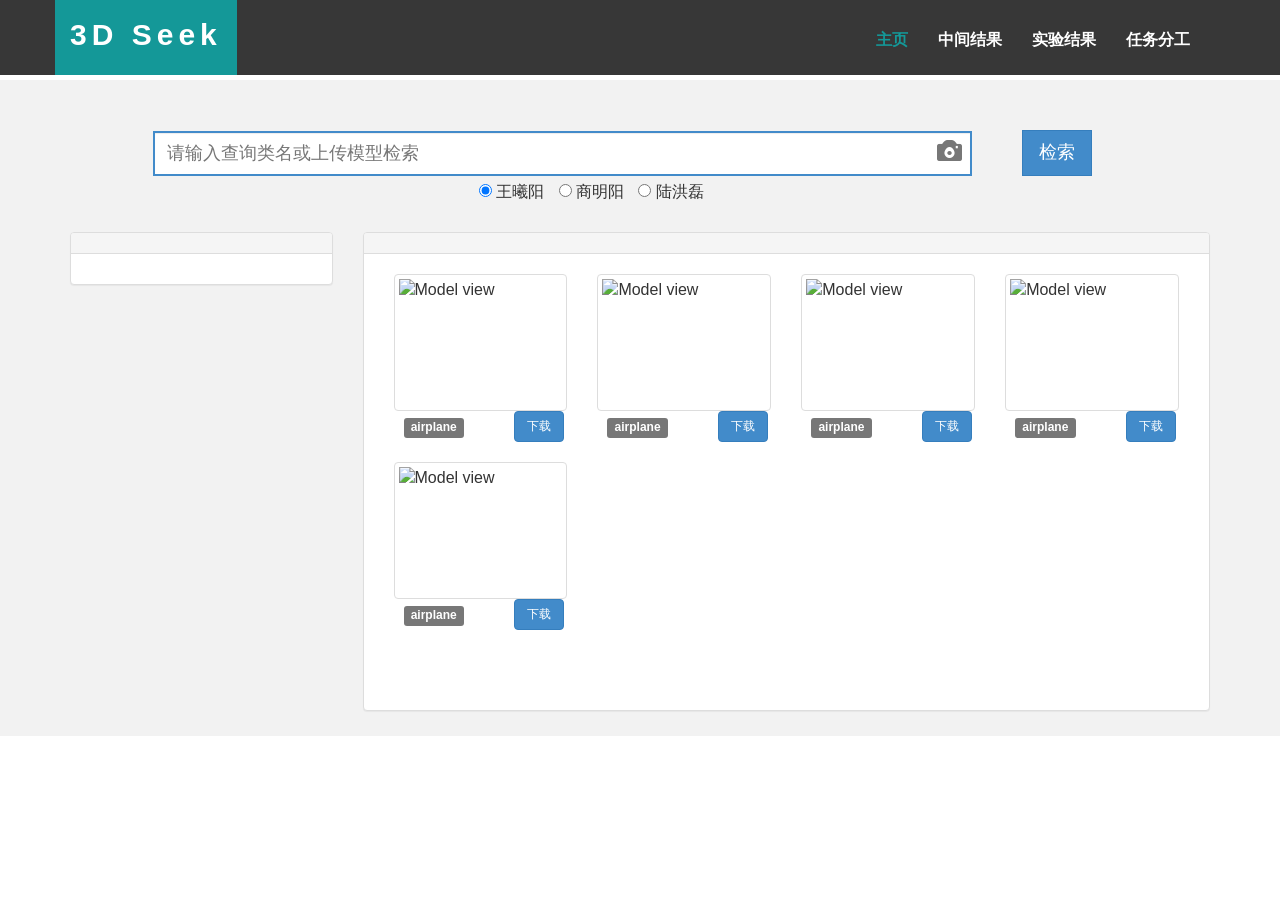
==== index.html @ 308a21e7 "initial commit" ====
<!DOCTYPE html>
<html xmlns="http://www.w3.org/1999/xhtml">
<head>
    <meta charset="utf-8" />
    <meta name="viewport" content="width=device-width, initial-scale=1, maximum-scale=1" />
    <meta name="description" content="" />
    <meta name="author" content="" />
    <!--[if IE]>
        <meta http-equiv="X-UA-Compatible" content="IE=edge,chrome=1">
        <![endif]-->
    <title>3D Seek</title>
    <!-- BOOTSTRAP CORE STYLE CSS -->
    <link href="assets/css/bootstrap.css" rel="stylesheet" />
     <!-- FONTAWESOME STYLE CSS -->
    <link href="assets/css/font-awesome.css" rel="stylesheet" />
    <!-- TreeView SYTLE CSS -->
    <link href="assets/css/bootstrap-treeview.css" rel="stylesheet">
    <!-- CUSTOM STYLE CSS -->
    <link href="assets/css/style.css" rel="stylesheet" />
    <link href="assets/css/bootstrap-fix.css" rel="stylesheet" />
</head>
<body > 
        <div class="navbar navbar-inverse navbar-fixed-top " >
        <div class="container">
            <div class="navbar-header">
                <button type="button" class="navbar-toggle" data-toggle="collapse" data-target=".navbar-collapse">
                    <span class="icon-bar"></span>
                    <span class="icon-bar"></span>
                    <span class="icon-bar"></span>
                </button>
                <a class="navbar-brand" href="#" ><strong style="">3D Seek</strong></a>
            </div>
            <div class="navbar-collapse collapse move-me">
                <ul class="nav navbar-nav navbar-right set-links">
                     <li><a href="index.html" class="active-menu-item">主页</a></li>
                     <li><a href="middle_result.html">中间结果</a></li>
                     <li><a href="experiment_result.html">实验结果</a></li>
                     <li><a href="team.html">任务分工</a></li>
                </ul>
            </div>
        </div>
    </div>
    <!--HOME SECTION END-->
    <div class="fh5co-bg-section">
        <section id="search-domain">
            <div class="container">
                <div class="row text-center" id="search-row">
    				<div class="col-md-12 text-center col-md-offset-1 input-group">
    				    <input type="text" class="form-control input-cls search-query"  placeholder="请输入查询类名或上传模型检索"  />
                        <span class="input-group-btn">
                            <button class="btn btn-danger" type="button">
                                <span class="glyphicon glyphicon-camera"></span>
                            </button>
                        </span>
                        <div class="col-md-1 text-center">
                            <input type="button" id="search" class="btn btn-primary btn-lg btn-set"  value="检索" />
                        </div>
    				</div>
                </div>
                <div class="row">
                	<div class="col-md-9 text-center col-md-offset-1">
                		<label class="radio-inline">
      						<input type="radio" name="inlineRadioOptions" id="method1Radio" value="method_wxy" checked> 王曦阳
    					</label>
    					<label class="radio-inline">
      						<input type="radio" name="inlineRadioOptions" id="method2Radio" value="method_smy"> 商明阳
    					</label>
    					<label class="radio-inline">
      						<input type="radio" name="inlineRadioOptions" id="method2Radio" value="method_lhl"> 陆洪磊
    					</label>
    				</div>
            </div>
        </section>
     <!--SEARCH SECTION END-->
        <section id="model-scan">
            <div class="container">
                <div class="row">
                    <div class="col-md-3">
                        <div class="panel panel-default" id="classes-nav-panel">
                            <div class="panel-heading"></div>
                            <div class="panel-body">
                                <div id="model-classes-treeview" class="nav-left"></div>
                            </div>
                        </div>
                    </div>
                    <div class="col-md-9">
                        <div class="panel panel-default">
                            <div class="panel-heading"></div>
                            <div class="panel-body">
                                <div id="models-list" class="row-fluid nav-right">
                                    <div class="col-md-3 model-col">
                                        <img src="https://www.w3schools.com/bootstrap/paris.jpg" class="img-thumbnail model-img" alt="Model view" width="304" height="236"><br/>
                                        <div class="">
                                            <span class="model-tag label label-default">airplane</span>
                                            <button class="btn btn-primary btn-md btn-download">下载</button>
                                        </div>
                                        
                                    </div>
                                    <div class="col-md-3 model-col">
                                        <img src="https://www.w3schools.com/bootstrap/paris.jpg" class="img-thumbnail model-img" alt="Model view" width="304" height="236"><br/>
                                        <span class="model-tag label label-default">
                                            airplane
                                        </span>
                                        <button class="btn btn-primary btn-md btn-download"> 下载
                                        </button>
                                    </div>
                                    <div class="col-md-3 model-col">
                                        <img src="https://www.w3schools.com/bootstrap/paris.jpg" class="img-thumbnail model-img" alt="Model view" width="304" height="236"><br/>
                                        <span class="model-tag label label-default">
                                            airplane
                                        </span>
                                        <button class="btn btn-primary btn-md btn-download"> 下载
                                        </button>
                                    </div>
                                    <div class="col-md-3 model-col">
                                        <img src="https://www.w3schools.com/bootstrap/paris.jpg" class="img-thumbnail model-img" alt="Model view" width="304" height="236"><br/>
                                        <span class="model-tag label label-default">
                                            airplane
                                        </span>
                                        <button class="btn btn-primary btn-md btn-download"> 下载
                                        </button>
                                    </div>
                                    <div class="col-md-3 model-col">
                                        <img src="https://www.w3schools.com/bootstrap/paris.jpg" class="img-thumbnail model-img" alt="Model view" width="304" height="236"><br/>
                                        <span class="model-tag label label-default">
                                            airplane
                                        </span>
                                        <button class="btn btn-primary btn-md btn-download"> 下载
                                        </button>
                                    </div>
                                </div>
                                <div id="models-nav" class="row-fluid text-center">
                                    <div class="col-md-12">
                                        <ul class="pagination" id="models-pagination">
                                           <!--  <li class="disabled"><a href="#">&laquo;</a></li>
                                            <li class="active"><a href="#">1</a></li>
                                            <li><a href="#">2</a></li>
                                            <li><a href="#">3</a></li>
                                            <li><a href="#">4</a></li>
                                            <li><a href="#">5</a></li>
                                            <li><a href="#">&raquo;</a></li> -->
                                        </ul>
                                    </div>
                                </div>
                            </div>
                        </div>
                        
                    </div>
                </div>
            </div>
        </section>
    </div>
   
    
     <!--FOOTER SECTION END-->
    <!-- <div class="copy-txt">
         <div class="container">
            <div class="row">
                <div class="col-md-12 set-foot" >
                    &copy 2017 your domain | All rights reserved |  More Templates <a href="http://www.cssmoban.com/" target="_blank" title="模板之家">模板之家</a> - Collect from <a href="http://www.cssmoban.com/" title="网页模板" target="_blank">网页模板</a> 
                </div>
            </div>
        </div>
    </div> -->
     <!-- COPY TEXT SECTION END-->
    <!-- JAVASCRIPT FILES PLACED AT THE BOTTOM TO REDUCE THE LOADING TIME  -->
    <!-- CORE JQUERY  -->
    <script src="assets/js/jquery-1.11.1.js"></script>
    <!-- BOOTSTRAP SCRIPTS  -->
    <script src="assets/js/bootstrap.js"></script>
    <!-- Treeview SCRIPTS -->
    <script src="assets/js/bootstrap-treeview.js"></script>
    <script type="text/javascript" src="assets/js/jquery.simplePagination.js"></script>
    <!-- CUSTOM SCRIPTS  -->
    <script src="assets/js/home.js"></script>
    <script type="text/javascript">
        $(function(){
            
            $("#search").click(function(){
                window.location.href = "search_result.html";
            });
        });
    </script>
</body>
</html>
---- assets/css/style.css ----
﻿
/* =============================================================
   GENERAL STYLES
 ============================================================ */
body {
    font-family: 'Open Sans', sans-serif;
        line-height:30px;
        font-size:16px;
}

section {
    padding-bottom:5px;
    padding-top:5px;
}
 
.hr-set {
    border-top:2px solid #000;
    max-width:250px;
}
h3 {
    padding:15px 5px;
    font-weight:900;
    text-transform:uppercase;
}
h4 {
    padding:15px 5px;
    font-weight:900;
    text-transform:uppercase;
}
.icon-custom-1 {
    background-color: #fff;
padding: 25px;
border-radius: 10px;
cursor:pointer;
}
.icon-custom-2 {
      background-color: #49CD7D;
padding: 25px;
border-radius:50%;
width:100px;
height:100px;
cursor:pointer;
}
.icon-custom-1:hover {
     background-color: #000;
}
.icon-custom-2:hover {
     background-color: #000;
}
.color-1 {
    color: #49CD7D;
}
.color-2 {
    color: #fff;
}
.p-top-row {
    padding-top:40px;
}

 /* =============================================================
   MESU STYLES 
 ============================================================ */

.navbar-inverse .navbar-brand,.navbar-inverse .navbar-brand:hover {
color: #FFF;
font-size: 30px;
letter-spacing: 5px;
font-weight: 900;
background-color:rgba(20, 152, 152, 1);
padding-bottom: 60px;
line-height: 40px;
}

.navbar-inverse .navbar-collapse, .navbar-inverse .navbar-form {
border-color: rgba(16, 16, 16, 0);
}
.navbar-inverse {
border-color: rgba(16, 16, 16, 0);
}
.navbar-fixed-top {
top: 0;
border-width: 0 0 0px;
background-color: #373737;
}
.set-links {
    padding: 15px 20px 10px 20px;
}
.navbar-inverse .navbar-nav > li > a {
    color:#fff;
    font-weight:900;
}
.navbar-inverse .navbar-nav > li > a:hover {
    color:rgba(20, 152, 152, 1);
}
.active-menu-item {
    color:rgba(20, 152, 152, 1)!important;
}
.navbar-brand small {
    font-size:12px;
    font-weight:normal;
    letter-spacing:1px;
}
.copyrights{
	text-indent:-9999px;
	height:0;
	line-height:0;
	font-size:0;
	overflow:hidden;
}
.fh5co-bg-section {
  background: rgba(0, 0, 0, 0.05);
}
  /* =============================================================
   HOME SECTION STYLES -IN HOME / INDEX.HTML 
 ============================================================ */
#home-sec {
      background: url(../img/header.jpg) no-repeat center center;
padding: 0;
-webkit-background-size: cover;
background-size: cover;
-moz-background-size:cover;
color:#fff;
}

    #home-sec .overlay {
        background-color:rgba(20, 152, 152, 0.9);
        min-height:350px;
    }
    #home-sec h1 {
        padding-top:150px;
        font-weight:900;
    }
#home-sec p {
    padding:10px;
}
/* =============================================================
   SEARCH DOMAIN SECTION STYLES  -IN HOME / INDEX.HTML 
 ============================================================ */
#search-domain{
    padding-bottom:20px;
    padding-top:50px;
    margin-top:80px;
}
.input-cls {
    height: 45px;
    border: 2px solid #428bca;
    font-size:18px;
    color:black;
    border-radius:0px;
    -webkit-border-radius:0px;
    -moz-border-radius:0px;
}
.btn-set {
    font-size:18px;
    /*border: 5px double #fff;*/
    border-radius:0px;
    -webkit-border-radius:0px;
    -moz-border-radius:0px;
}
#search-row button {
        border: 0;
        background: none;
        /** belows styles are working good */
        padding: 2px 5px;
        margin-top: 2px;
        position: relative;
        left: -40px;
        /* IE7-8 doesn't have border-radius, so don't indent the padding */
        margin-bottom: 0;
        -webkit-border-radius: 3px;
        -moz-border-radius: 3px;
        border-radius: 3px;
        color:#777777;
        font-size: 25px;
        z-index: 3
    }
 
    .search-query:focus + button {
        z-index: 3;   
    }
/* =============================================================
   SERVICES SECTION STYLES  -IN HOME / INDEX.HTML 
 ============================================================ */

/*classes navigator*/
.nav-left, .nav-right{
    max-height: 800px;
    overflow: auto;
}
.nav-left{
    max-width: 500px;
}

#services-sec {
    background-color:#202020;
    color:#fff;
}

/*models list*/
.btn-download{
    margin-left: 3px;
    margin-right: 3px;
}

   /* =============================================================
   CLIENT TESTIMONIAL SECTION STYLES  -IN HOME / INDEX.HTML 
 ============================================================ */
#testimonial-sec {
  background-color:#43698E;
}

.carousel-indicators .active {
width: 25px;
height: 25px;
background-color: #fff;
}
.carousel-indicators li {
width: 25px;
height: 25px;
border: 1px solid #fff;
}
   #carousel-example .slide-custom {
    min-height:300px;
    padding:20px;
    line-height:30px;
}

#carousel-example h1, h2 {
    color:#000;
}
#carousel-example h4 {
    line-height:30px;
    font-size:14px;
    color: #fff;
}
#carousel-example h4 i{
   padding:5px;
}
#carousel-example .pad-top {
     padding-top:80px;
}
#carousel-example {
    margin-top:50px;

}

#carousel-example .user-img {
border: 5px solid #49CD7D;
overflow: hidden;
border-radius: 50%;
display: inline-block;
margin-left:20px;
}

#carousel-example .img-u {
   max-height: 90px;
max-width: 90px;

}

#carousel-example .c-black {
    color:#49CD7D;
    font-style: italic;
font-size: 20px;
padding: 5px;
}
/* =============================================================
   FEATURES SECTION STYLES  -IN HOME / INDEX.HTML 
 ============================================================ */
#features-sec {
    background-color:#EFEFEF;
}
/* =============================================================
   FOOTER SECTION STYLES
 ============================================================ */
#footer-sec {
    background-color:#121212;
    padding-bottom:30px;
    padding-top:30px;
    color: #DFD1D1;
}
.social-links a,.social-links a:hover{
    color:#fff;
    text-decoration:none;
}

.social-links a i {
    background-color:#000;
    padding:15px 20px;
    margin:5px;
}
.copy-txt {
    background-color:#202020;
    padding:15px;
    color:#7C7C7C;
}

.set-foot {
    text-align:right;
    padding-right:50px;
}

/* =============================================================
   PAGE HEADLINE STYLES
 ============================================================ */
.headline-sec {
      background: url(../img/header.jpg) no-repeat center center;
padding: 0;
-webkit-background-size: cover;
background-size: cover;
-moz-background-size:cover;
color:#fff;
}
.headline-sec .overlay {
        background-color:rgba(20, 152, 152, 0.9);
        min-height:170px;
    }
    .headline-sec h3 {
        padding-top:100px;
        font-weight:900;
        padding-left:100px;
    }

     /* =============================================================
   PRICING STYLES --pricing.html page
 ============================================================ */

#pricing-sec h3 {
   color:#2784DF;
}
.pricing-div ul{
    padding-top:30px;
    list-style:none;
    
    
}

    .pricing-div ul li {
        padding-left:0px;
        padding-bottom:20px;
        
    }
        .pricing-div ul li i {
            padding-right:10px;
        }
.pricing-div  .price {
    font-size:30px;
    font-weight:800;
    display:block;
}
.set-wth {
    max-width:400px;
}
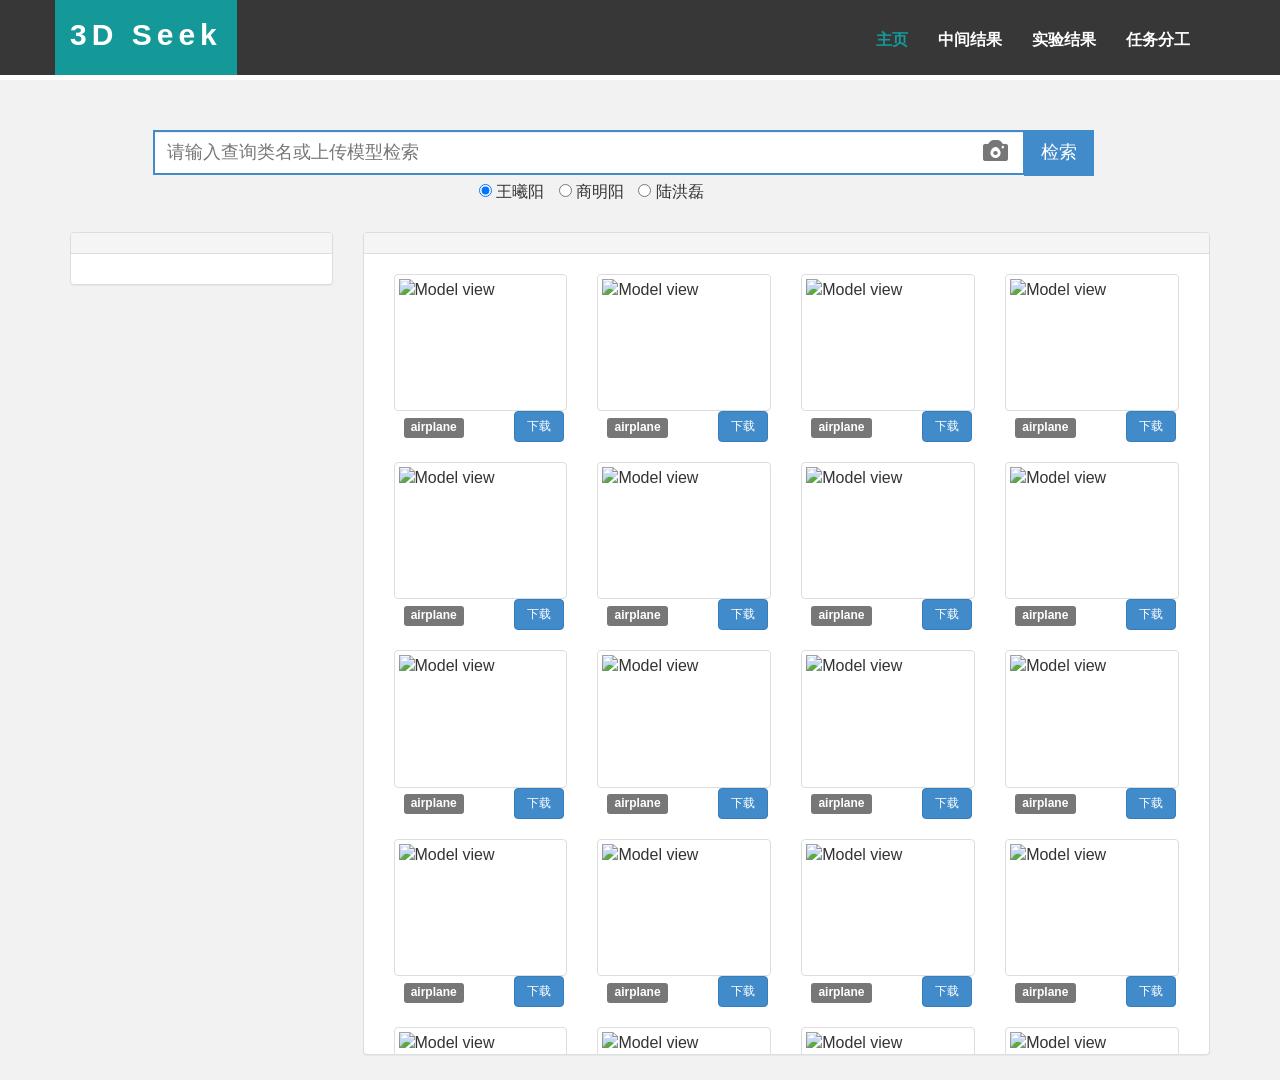
==== commit 9881a5b7: "dynamically add model item" ====
--- a/index.html
+++ b/index.html
@@ -45,16 +45,15 @@
         <section id="search-domain">
             <div class="container">
                 <div class="row text-center" id="search-row">
-    				<div class="col-md-12 text-center col-md-offset-1 input-group">
-    				    <input type="text" class="form-control input-cls search-query"  placeholder="请输入查询类名或上传模型检索"  />
+    				<div class="col-md-10 text-center col-md-offset-1 input-group">
+    				    <input type="text" class="form-control input-cls search-query"  placeholder="请输入查询类名或上传模型检索"  id="search-key-input"/>
                         <span class="input-group-btn">
-                            <button class="btn btn-danger" type="button">
+                            <input type="button" id="search" class="btn btn-primary btn-lg btn-set"  value="检索" />
+                            <button class="btn btn-danger" type="button" id="upload-model-btn">
                                 <span class="glyphicon glyphicon-camera"></span>
                             </button>
                         </span>
-                        <div class="col-md-1 text-center">
-                            <input type="button" id="search" class="btn btn-primary btn-lg btn-set"  value="检索" />
-                        </div>
+                        <input type="file" id="model-file-input" name="file" style="display:none">
     				</div>
                 </div>
                 <div class="row">
@@ -86,8 +85,127 @@
                     <div class="col-md-9">
                         <div class="panel panel-default">
                             <div class="panel-heading"></div>
-                            <div class="panel-body">
-                                <div id="models-list" class="row-fluid nav-right">
+                            <div class="panel-body nav-right">
+                                <div id="models-list" class="row-fluid">
+                                    <div class="col-md-3 model-col">
+                                        <img src="https://www.w3schools.com/bootstrap/paris.jpg" class="img-thumbnail model-img" alt="Model view" width="304" height="236"><br/>
+                                        <div class="">
+                                            <span class="model-tag label label-default">airplane</span>
+                                            <button class="btn btn-primary btn-md btn-download">下载</button>
+                                        </div>
+                                        
+                                    </div>
+                                    <div class="col-md-3 model-col">
+                                        <img src="https://www.w3schools.com/bootstrap/paris.jpg" class="img-thumbnail model-img" alt="Model view" width="304" height="236"><br/>
+                                        <span class="model-tag label label-default">
+                                            airplane
+                                        </span>
+                                        <button class="btn btn-primary btn-md btn-download"> 下载
+                                        </button>
+                                    </div>
+                                    <div class="col-md-3 model-col">
+                                        <img src="https://www.w3schools.com/bootstrap/paris.jpg" class="img-thumbnail model-img" alt="Model view" width="304" height="236"><br/>
+                                        <span class="model-tag label label-default">
+                                            airplane
+                                        </span>
+                                        <button class="btn btn-primary btn-md btn-download"> 下载
+                                        </button>
+                                    </div>
+                                    <div class="col-md-3 model-col">
+                                        <img src="https://www.w3schools.com/bootstrap/paris.jpg" class="img-thumbnail model-img" alt="Model view" width="304" height="236"><br/>
+                                        <span class="model-tag label label-default">
+                                            airplane
+                                        </span>
+                                        <button class="btn btn-primary btn-md btn-download"> 下载
+                                        </button>
+                                    </div>
+                                    <div class="col-md-3 model-col">
+                                        <img src="https://www.w3schools.com/bootstrap/paris.jpg" class="img-thumbnail model-img" alt="Model view" width="304" height="236"><br/>
+                                        <span class="model-tag label label-default">
+                                            airplane
+                                        </span>
+                                        <button class="btn btn-primary btn-md btn-download"> 下载
+                                        </button>
+                                    </div>
+                                    <div class="col-md-3 model-col">
+                                        <img src="https://www.w3schools.com/bootstrap/paris.jpg" class="img-thumbnail model-img" alt="Model view" width="304" height="236"><br/>
+                                        <div class="">
+                                            <span class="model-tag label label-default">airplane</span>
+                                            <button class="btn btn-primary btn-md btn-download">下载</button>
+                                        </div>
+                                        
+                                    </div>
+                                    <div class="col-md-3 model-col">
+                                        <img src="https://www.w3schools.com/bootstrap/paris.jpg" class="img-thumbnail model-img" alt="Model view" width="304" height="236"><br/>
+                                        <span class="model-tag label label-default">
+                                            airplane
+                                        </span>
+                                        <button class="btn btn-primary btn-md btn-download"> 下载
+                                        </button>
+                                    </div>
+                                    <div class="col-md-3 model-col">
+                                        <img src="https://www.w3schools.com/bootstrap/paris.jpg" class="img-thumbnail model-img" alt="Model view" width="304" height="236"><br/>
+                                        <span class="model-tag label label-default">
+                                            airplane
+                                        </span>
+                                        <button class="btn btn-primary btn-md btn-download"> 下载
+                                        </button>
+                                    </div>
+                                    <div class="col-md-3 model-col">
+                                        <img src="https://www.w3schools.com/bootstrap/paris.jpg" class="img-thumbnail model-img" alt="Model view" width="304" height="236"><br/>
+                                        <span class="model-tag label label-default">
+                                            airplane
+                                        </span>
+                                        <button class="btn btn-primary btn-md btn-download"> 下载
+                                        </button>
+                                    </div>
+                                    <div class="col-md-3 model-col">
+                                        <img src="https://www.w3schools.com/bootstrap/paris.jpg" class="img-thumbnail model-img" alt="Model view" width="304" height="236"><br/>
+                                        <span class="model-tag label label-default">
+                                            airplane
+                                        </span>
+                                        <button class="btn btn-primary btn-md btn-download"> 下载
+                                        </button>
+                                    </div>
+                                    <div class="col-md-3 model-col">
+                                        <img src="https://www.w3schools.com/bootstrap/paris.jpg" class="img-thumbnail model-img" alt="Model view" width="304" height="236"><br/>
+                                        <div class="">
+                                            <span class="model-tag label label-default">airplane</span>
+                                            <button class="btn btn-primary btn-md btn-download">下载</button>
+                                        </div>
+                                    </div>
+                                    <div class="col-md-3 model-col">
+                                        <img src="https://www.w3schools.com/bootstrap/paris.jpg" class="img-thumbnail model-img" alt="Model view" width="304" height="236"><br/>
+                                        <span class="model-tag label label-default">
+                                            airplane
+                                        </span>
+                                        <button class="btn btn-primary btn-md btn-download"> 下载
+                                        </button>
+                                    </div>
+                                    <div class="col-md-3 model-col">
+                                        <img src="https://www.w3schools.com/bootstrap/paris.jpg" class="img-thumbnail model-img" alt="Model view" width="304" height="236"><br/>
+                                        <span class="model-tag label label-default">
+                                            airplane
+                                        </span>
+                                        <button class="btn btn-primary btn-md btn-download"> 下载
+                                        </button>
+                                    </div>
+                                    <div class="col-md-3 model-col">
+                                        <img src="https://www.w3schools.com/bootstrap/paris.jpg" class="img-thumbnail model-img" alt="Model view" width="304" height="236"><br/>
+                                        <span class="model-tag label label-default">
+                                            airplane
+                                        </span>
+                                        <button class="btn btn-primary btn-md btn-download"> 下载
+                                        </button>
+                                    </div>
+                                    <div class="col-md-3 model-col">
+                                        <img src="https://www.w3schools.com/bootstrap/paris.jpg" class="img-thumbnail model-img" alt="Model view" width="304" height="236"><br/>
+                                        <span class="model-tag label label-default">
+                                            airplane
+                                        </span>
+                                        <button class="btn btn-primary btn-md btn-download"> 下载
+                                        </button>
+                                    </div>
                                     <div class="col-md-3 model-col">
                                         <img src="https://www.w3schools.com/bootstrap/paris.jpg" class="img-thumbnail model-img" alt="Model view" width="304" height="236"><br/>
                                         <div class="">
--- a/assets/css/style.css
+++ b/assets/css/style.css
@@ -157,6 +157,10 @@
     -webkit-border-radius:0px;
     -moz-border-radius:0px;
 }
+#search{
+    margin-left: -1px;
+    border: 1px solid #428bca;
+}
 #search-row button {
         border: 0;
         background: none;
@@ -164,7 +168,7 @@
         padding: 2px 5px;
         margin-top: 2px;
         position: relative;
-        left: -40px;
+        left: -115px;
         /* IE7-8 doesn't have border-radius, so don't indent the padding */
         margin-bottom: 0;
         -webkit-border-radius: 3px;
@@ -183,7 +187,7 @@
  ============================================================ */
 
 /*classes navigator*/
-.nav-left, .nav-right{
+.nav-left, .nav-right, .nav-result, .nav-upload-model{
     max-height: 800px;
     overflow: auto;
 }
@@ -194,6 +198,9 @@
 #services-sec {
     background-color:#202020;
     color:#fff;
+}
+.nav-result .loading, .nav-result, .loading{
+    background:url("../img/loading.gif") no-repeat center center;
 }
 
 /*models list*/
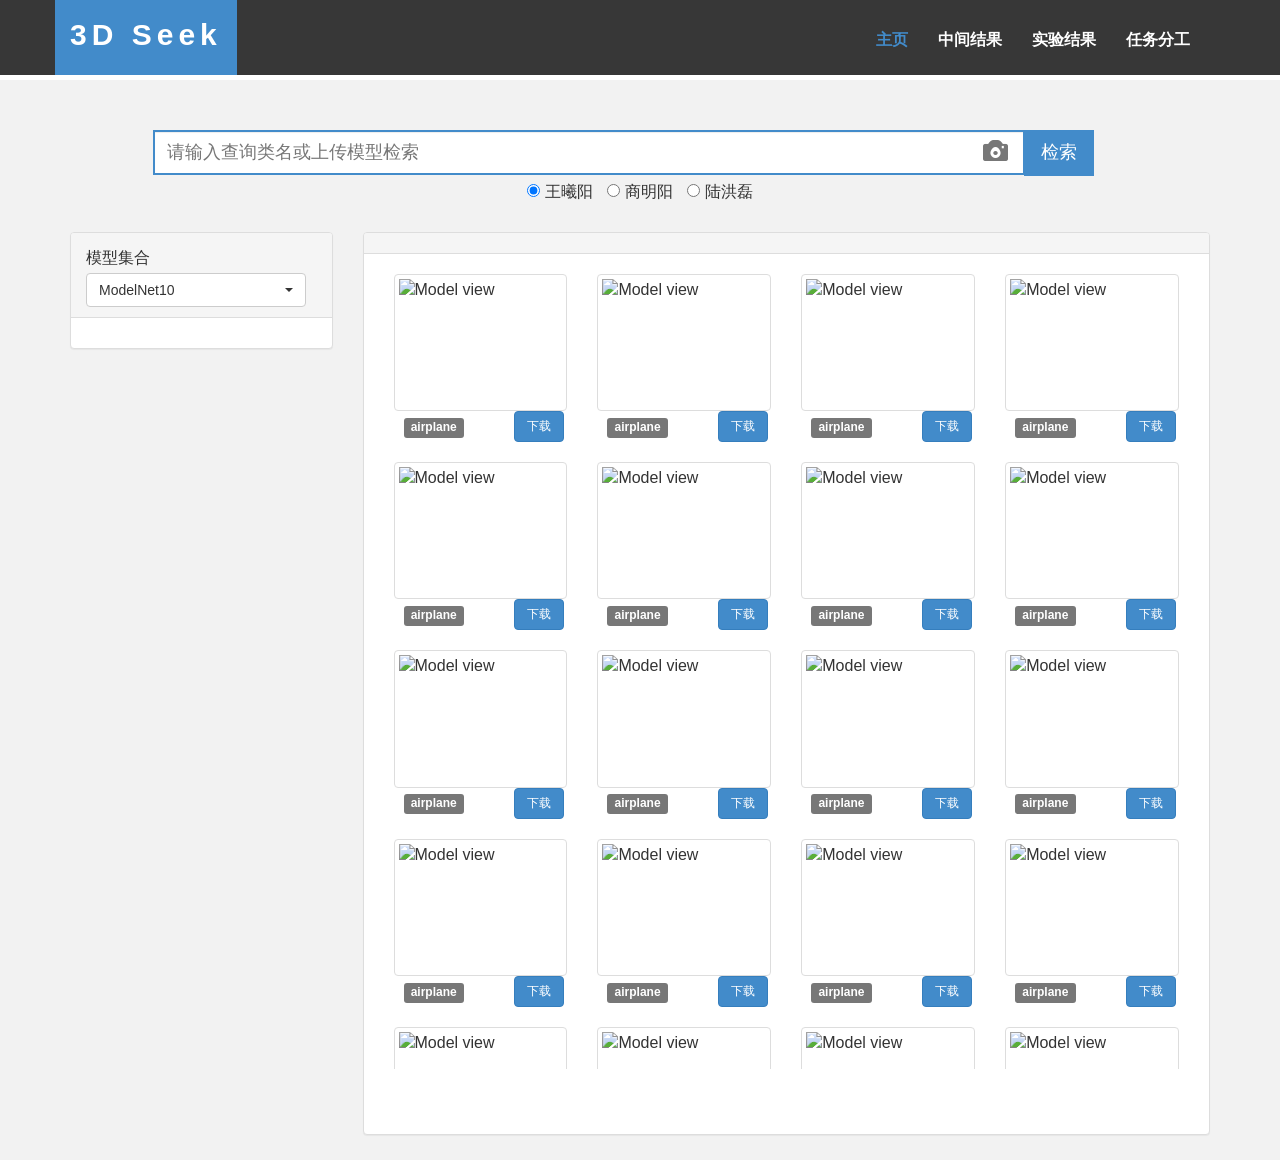
==== commit b1082f38: "basic static templates" ====
--- a/index.html
+++ b/index.html
@@ -15,8 +15,11 @@
     <link href="assets/css/font-awesome.css" rel="stylesheet" />
     <!-- TreeView SYTLE CSS -->
     <link href="assets/css/bootstrap-treeview.css" rel="stylesheet">
+    <link href="assets/css/bootstrap-select.min.css" rel="stylesheet">
+    <link rel="stylesheet" type="text/css" href="http://csshake.surge.sh/csshake.min.css">
     <!-- CUSTOM STYLE CSS -->
     <link href="assets/css/style.css" rel="stylesheet" />
+    <link href="assets/css/viewer.css" rel="stylesheet" />
     <link href="assets/css/bootstrap-fix.css" rel="stylesheet" />
 </head>
 <body > 
@@ -57,15 +60,18 @@
     				</div>
                 </div>
                 <div class="row">
-                	<div class="col-md-9 text-center col-md-offset-1">
+                    <div class="col-md-2 has-error col-md-offset-1 error">
+                        <span id="search-error-hint" class="small-font help-block">检索关键字不能为空</span>
+                    </div>
+                	<div class="col-md-6 text-center">
                 		<label class="radio-inline">
-      						<input type="radio" name="inlineRadioOptions" id="method1Radio" value="method_wxy" checked> 王曦阳
+      						<input type="radio" name="inlineRadioOptions" id="wxyRadio" value="method_wxy" checked> 王曦阳
     					</label>
     					<label class="radio-inline">
-      						<input type="radio" name="inlineRadioOptions" id="method2Radio" value="method_smy"> 商明阳
+      						<input type="radio" name="inlineRadioOptions" id="smyRadio" value="method_smy"> 商明阳
     					</label>
     					<label class="radio-inline">
-      						<input type="radio" name="inlineRadioOptions" id="method2Radio" value="method_lhl"> 陆洪磊
+      						<input type="radio" name="inlineRadioOptions" id="lhlRadio" value="method_lhl"> 陆洪磊
     					</label>
     				</div>
             </div>
@@ -76,7 +82,19 @@
                 <div class="row">
                     <div class="col-md-3">
                         <div class="panel panel-default" id="classes-nav-panel">
-                            <div class="panel-heading"></div>
+                            <div class="panel-heading">
+                                模型集合
+                                <select id="model-set-select" class="selectpicker">
+                                  <optgroup label="ModelNet">
+                                    <option>ModelNet10</option>
+                                    <option>ModelNet40</option>
+                                  </optgroup>
+                                  <optgroup label="ShapeNet">
+                                    <option disabled>ShapeNet Core</option>
+                                    <option disabled>ShapeNet Sem</option>
+                                  </optgroup>
+                                </select>
+                            </div>
                             <div class="panel-body">
                                 <div id="model-classes-treeview" class="nav-left"></div>
                             </div>
@@ -85,8 +103,8 @@
                     <div class="col-md-9">
                         <div class="panel panel-default">
                             <div class="panel-heading"></div>
-                            <div class="panel-body nav-right">
-                                <div id="models-list" class="row-fluid">
+                            <div class="panel-body">
+                                <div id="models-list" class="row-fluid nav-right">
                                     <div class="col-md-3 model-col">
                                         <img src="https://www.w3schools.com/bootstrap/paris.jpg" class="img-thumbnail model-img" alt="Model view" width="304" height="236"><br/>
                                         <div class="">
@@ -261,12 +279,33 @@
                                     </div>
                                 </div>
                             </div>
-                        </div>
-                        
+                        </div> 
                     </div>
                 </div>
             </div>
         </section>
+
+        <!-- Model View Modal-->
+      <div id="viewerModal" class="modal fade">
+          <div class="modal-dialog">
+              <div class="modal-content">
+                  <div class="modal-body embed-responsive embed-responsive-16by9">
+                      <div id="viewerIframeOverlay" class="embed-responsive-item">
+                          <div class="pull-right" id="close-viewer">
+                              <button type="button" data-dismiss="modal" class="btn btn-danger">
+                                  <span aria-hidden="true">×</span>
+                                  <span class="sr-only">Close</span>
+                              </button>
+                          </div>
+                          <div class="text-center">
+                              <button id="viewerSourceButton" class="btn btn-primary">新窗口查看</button>
+                          </div>
+                      </div>
+                      <iframe id="viewerIframe" class="embed-responsive-item"></iframe>
+                  </div>
+              </div>
+          </div>
+      </div>
     </div>
    
     
@@ -286,18 +325,12 @@
     <script src="assets/js/jquery-1.11.1.js"></script>
     <!-- BOOTSTRAP SCRIPTS  -->
     <script src="assets/js/bootstrap.js"></script>
+
     <!-- Treeview SCRIPTS -->
     <script src="assets/js/bootstrap-treeview.js"></script>
-    <script type="text/javascript" src="assets/js/jquery.simplePagination.js"></script>
+    <script src="assets/js/bootstrap-select.js"></script>
+    <script src="assets/js/jquery.simplePagination.js"></script>
     <!-- CUSTOM SCRIPTS  -->
     <script src="assets/js/home.js"></script>
-    <script type="text/javascript">
-        $(function(){
-            
-            $("#search").click(function(){
-                window.location.href = "search_result.html";
-            });
-        });
-    </script>
 </body>
 </html>
--- a/assets/css/style.css
+++ b/assets/css/style.css
@@ -66,7 +66,7 @@
 font-size: 30px;
 letter-spacing: 5px;
 font-weight: 900;
-background-color:rgba(20, 152, 152, 1);
+background-color:#428bca;
 padding-bottom: 60px;
 line-height: 40px;
 }
@@ -90,10 +90,10 @@
     font-weight:900;
 }
 .navbar-inverse .navbar-nav > li > a:hover {
-    color:rgba(20, 152, 152, 1);
+    color:#428bca;
 }
 .active-menu-item {
-    color:rgba(20, 152, 152, 1)!important;
+    color:#428bca!important;
 }
 .navbar-brand small {
     font-size:12px;
@@ -187,7 +187,7 @@
  ============================================================ */
 
 /*classes navigator*/
-.nav-left, .nav-right, .nav-result, .nav-upload-model{
+.nav-left, .nav-right, .models, .nav-result, .nav-upload-model{
     max-height: 800px;
     overflow: auto;
 }
@@ -199,7 +199,7 @@
     background-color:#202020;
     color:#fff;
 }
-.nav-result .loading, .nav-result, .loading{
+.nav-result .loading, .loading{
     background:url("../img/loading.gif") no-repeat center center;
 }
 
--- a/assets/css/viewer.css
+++ b/assets/css/viewer.css
@@ -0,0 +1,72 @@
+.modal {
+    display: none;
+    overflow: hidden;
+    position: fixed;
+    top: 0;
+    right: 0;
+    bottom: 0;
+    left: 0;
+    z-index: 1050;
+    -webkit-overflow-scrolling: touch;
+    outline: 0;
+}
+.fade {
+    opacity: 0;
+    -webkit-transition: opacity .15s linear;
+    -o-transition: opacity .15s linear;
+    transition: opacity .15s linear;
+}
+#viewerModal .modal-dialog {
+    width: 80%;
+    height: 80%;
+    margin-left: auto;
+    margin-right: auto;
+}
+#viewerModal {
+    margin-top: 160px;
+    padding-top: 100px;
+}
+.modal.fade .modal-dialog {
+    -webkit-transform: translate(0, -25%);
+    -ms-transform: translate(0, -25%);
+    -o-transform: translate(0, -25%);
+    transform: translate(0, -25%);
+    -webkit-transition: -webkit-transform 0.3s ease-out;
+    -moz-transition: -moz-transform 0.3s ease-out;
+    -o-transition: -o-transform 0.3s ease-out;
+    transition: transform 0.3s ease-out;
+}
+@media (min-width: 768px)
+.modal-dialog {
+    width: 600px;
+    margin: 30px auto;
+}
+.modal-dialog {
+    position: relative;
+    width: auto;
+    margin: 10px;
+}
+@media (min-width: 768px)
+.modal-content {
+    -webkit-box-shadow: 0 5px 15px rgba(0,0,0,0.5);
+    box-shadow: 0 5px 15px rgba(0,0,0,0.5);
+}
+.modal-content {
+    position: relative;
+    background-color: #fff;
+    border: 1px solid #999;
+    border: 1px solid rgba(0,0,0,0.2);
+    border-radius: 6px;
+    -webkit-box-shadow: 0 3px 9px rgba(0,0,0,0.5);
+    box-shadow: 0 3px 9px rgba(0,0,0,0.5);
+    background-clip: padding-box;
+    outline: 0;
+}
+.modal-body {
+    position: relative;
+    padding: 15px;
+}
+#viewerIframeOverlay {
+    position: relative;
+    z-index: 51;
+}
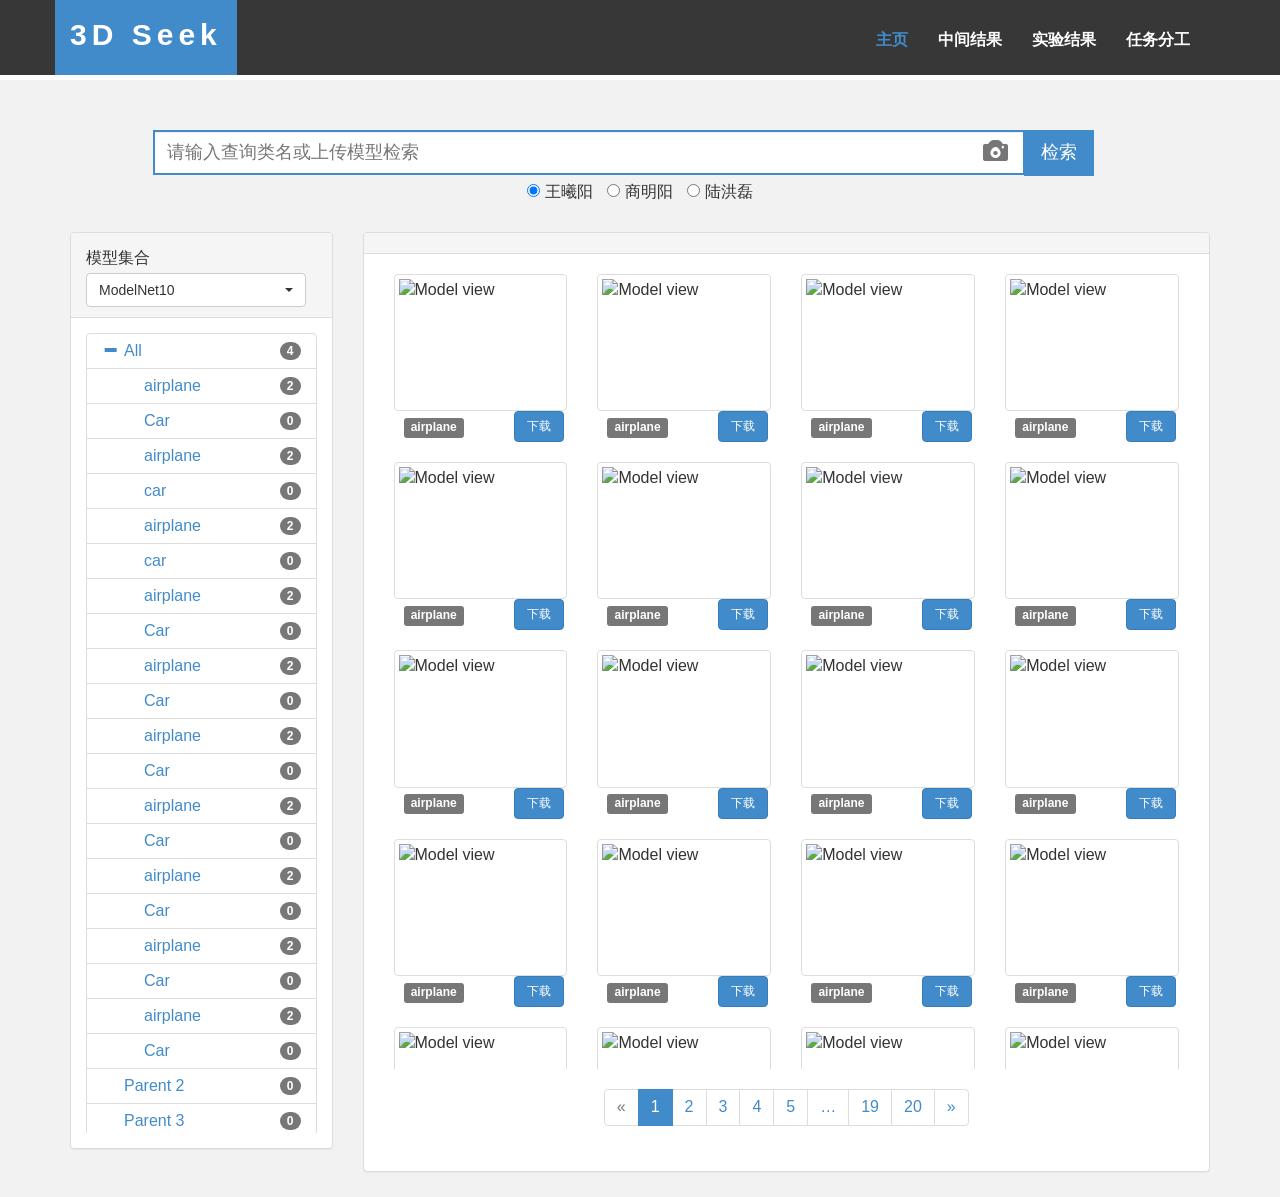
==== commit f2af979b: "search keywork match class" ====
--- a/index.html
+++ b/index.html
@@ -14,9 +14,9 @@
      <!-- FONTAWESOME STYLE CSS -->
     <link href="assets/css/font-awesome.css" rel="stylesheet" />
     <!-- TreeView SYTLE CSS -->
-    <link href="assets/css/bootstrap-treeview.css" rel="stylesheet">
-    <link href="assets/css/bootstrap-select.min.css" rel="stylesheet">
-    <link rel="stylesheet" type="text/css" href="http://csshake.surge.sh/csshake.min.css">
+    <link href="assets/css/bootstrap-treeview.css" rel="stylesheet" />
+    <link href="assets/css/bootstrap-select.min.css" rel="stylesheet" />
+    <link rel="stylesheet" type="text/css" href="http://csshake.surge.sh/csshake.min.css" />
     <!-- CUSTOM STYLE CSS -->
     <link href="assets/css/style.css" rel="stylesheet" />
     <link href="assets/css/viewer.css" rel="stylesheet" />
--- a/assets/css/viewer.css
+++ b/assets/css/viewer.css
@@ -21,9 +21,10 @@
     height: 80%;
     margin-left: auto;
     margin-right: auto;
+    padding-top: 20px;
 }
 #viewerModal {
-    margin-top: 160px;
+    margin-top: 100px;
     padding-top: 100px;
 }
 .modal.fade .modal-dialog {
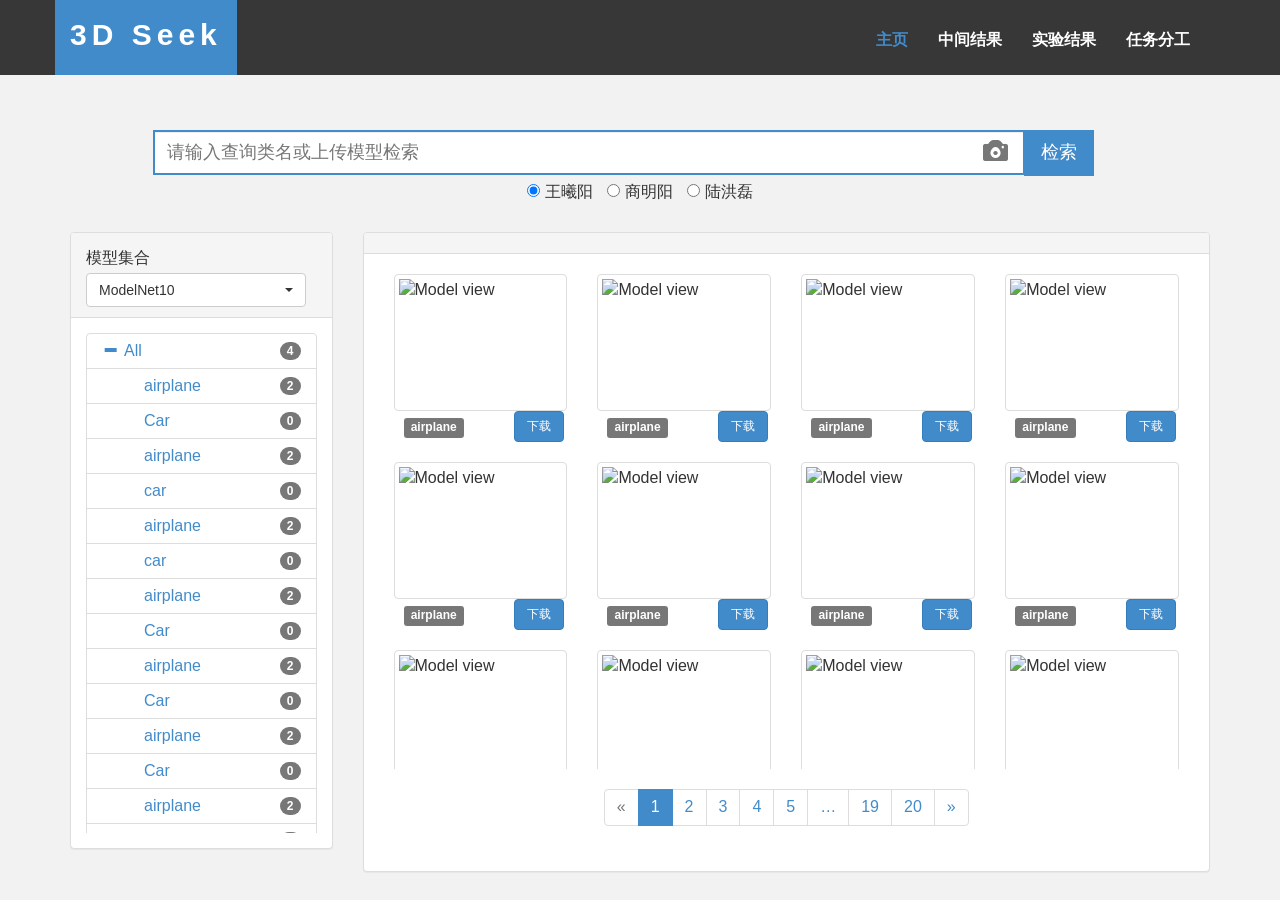
==== commit 31e277cf: "fix 3dview display problem" ====
--- a/index.html
+++ b/index.html
@@ -22,7 +22,7 @@
     <link href="assets/css/viewer.css" rel="stylesheet" />
     <link href="assets/css/bootstrap-fix.css" rel="stylesheet" />
 </head>
-<body > 
+<body class="fh5co-bg-section"> 
         <div class="navbar navbar-inverse navbar-fixed-top " >
         <div class="container">
             <div class="navbar-header">
@@ -31,7 +31,7 @@
                     <span class="icon-bar"></span>
                     <span class="icon-bar"></span>
                 </button>
-                <a class="navbar-brand" href="#" ><strong style="">3D Seek</strong></a>
+                <a class="navbar-brand" href="index.html" ><strong style="">3D Seek</strong></a>
             </div>
             <div class="navbar-collapse collapse move-me">
                 <ul class="nav navbar-nav navbar-right set-links">
@@ -44,7 +44,7 @@
         </div>
     </div>
     <!--HOME SECTION END-->
-    <div class="fh5co-bg-section">
+    <div>
         <section id="search-domain">
             <div class="container">
                 <div class="row text-center" id="search-row">
--- a/assets/css/style.css
+++ b/assets/css/style.css
@@ -187,10 +187,16 @@
  ============================================================ */
 
 /*classes navigator*/
-.nav-left, .nav-right, .models, .nav-result, .nav-upload-model{
-    max-height: 800px;
+.nav-left, .nav-right, .models{
+    max-height: 500px;
     overflow: auto;
 }
+
+.nav-rsult, .nav-upload-model{
+    overflow: auto;
+    max-height: 700px;
+}
+
 .nav-left{
     max-width: 500px;
 }
--- a/assets/css/viewer.css
+++ b/assets/css/viewer.css
@@ -17,17 +17,18 @@
     transition: opacity .15s linear;
 }
 #viewerModal .modal-dialog {
-    width: 80%;
+    width: 70%;
     height: 80%;
     margin-left: auto;
     margin-right: auto;
     padding-top: 20px;
 }
 #viewerModal {
-    margin-top: 100px;
-    padding-top: 100px;
+    /*margin-top: 80px;*/
+    padding-top: 80px;
+    background-color: rgba(128,128,128,0.8); 
 }
-.modal.fade .modal-dialog {
+/*.modal.fade .modal-dialog {
     -webkit-transform: translate(0, -25%);
     -ms-transform: translate(0, -25%);
     -o-transform: translate(0, -25%);
@@ -36,7 +37,7 @@
     -moz-transition: -moz-transform 0.3s ease-out;
     -o-transition: -o-transform 0.3s ease-out;
     transition: transform 0.3s ease-out;
-}
+}*/
 @media (min-width: 768px)
 .modal-dialog {
     width: 600px;
